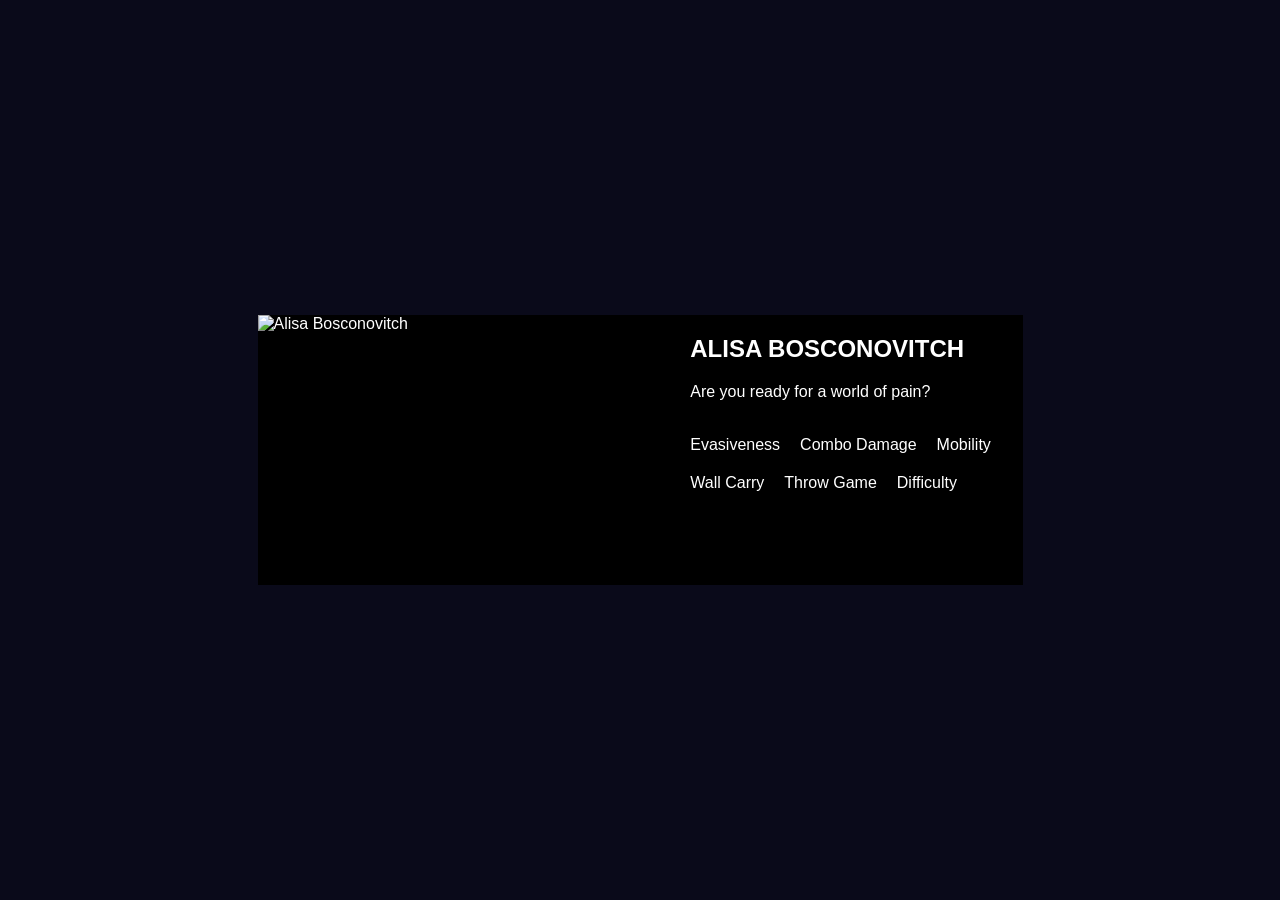
==== tekken-master/index.html @ d833e628 "Commit 2.0 - Mudei tudo e vou comçar do zero em um novo layout, em casa analisar e pensar noque faze" ====
<!DOCTYPE html>
<html lang="pt-BR">

<head>
    <meta charset="UTF-8">
    <meta name="viewport" content="width=device-width, initial-scale=1.0">
    <title>Todos os Personagens de Tekken 6</title>
    <link rel="stylesheet" href="style.css">
</head>

<body>

    <div class="character-card">
        <div class="image-section">
            <img src="https://cdn.dashfight.com/cfff78d032e1eb5520e9a5d6530a7b0649f906f6_480.png"
                alt="Alisa Bosconovitch">
        </div>
        <div class="info-section">
            <h2>ALISA BOSCONOVITCH</h2>
            <p class="subtitle">Are you ready for a world of pain?</p>
            <div class="stats">
                <div class="attribute">
                    <span>Evasiveness</span>
                    <div class="bar" data-value="6"></div>
                </div>

                <div class="attribute">
                    <span>Combo Damage</span>
                    <div class="bar" data-value="7"></div>
                </div>

                <div class="attribute">
                    <span>Mobility</span>
                    <div class="bar" data-value="5"></div>
                </div>

                <div class="attribute">
                    <span>Wall Carry</span>
                    <div class="bar" data-value="7"></div>
                </div>

                <div class="attribute">
                    <span>Throw Game</span>
                    <div class="bar" data-value="2"></div>
                </div>

                <div class="attribute">
                    <span>Difficulty</span>
                    <div class="bar" data-value="5"></div>
                </div>
            </div>
        </div>
    </div>
---- tekken-master/style.css ----
*{
    box-sizing: border-box;

}

body {
  background-color: #0a0a1a;
  font-family: 'Arial', sans-serif;
  color: white;
  margin: 0;
  padding: 40px;
  display: flex;
  justify-content: center;
  align-items: center;
  height: 100vh;
  
}

.character-card {
    display: flex;
    background-color: rgb(0, 0, 0);
    width: 85vh;
    height: 30vh;
}

.stats {
    display: flex;
    flex-wrap: wrap;
    gap: 20px;
    margin-top: 35px;
}

.image-section{
  width: 100%;
  height: 100%;
  object-fit: cover;
}
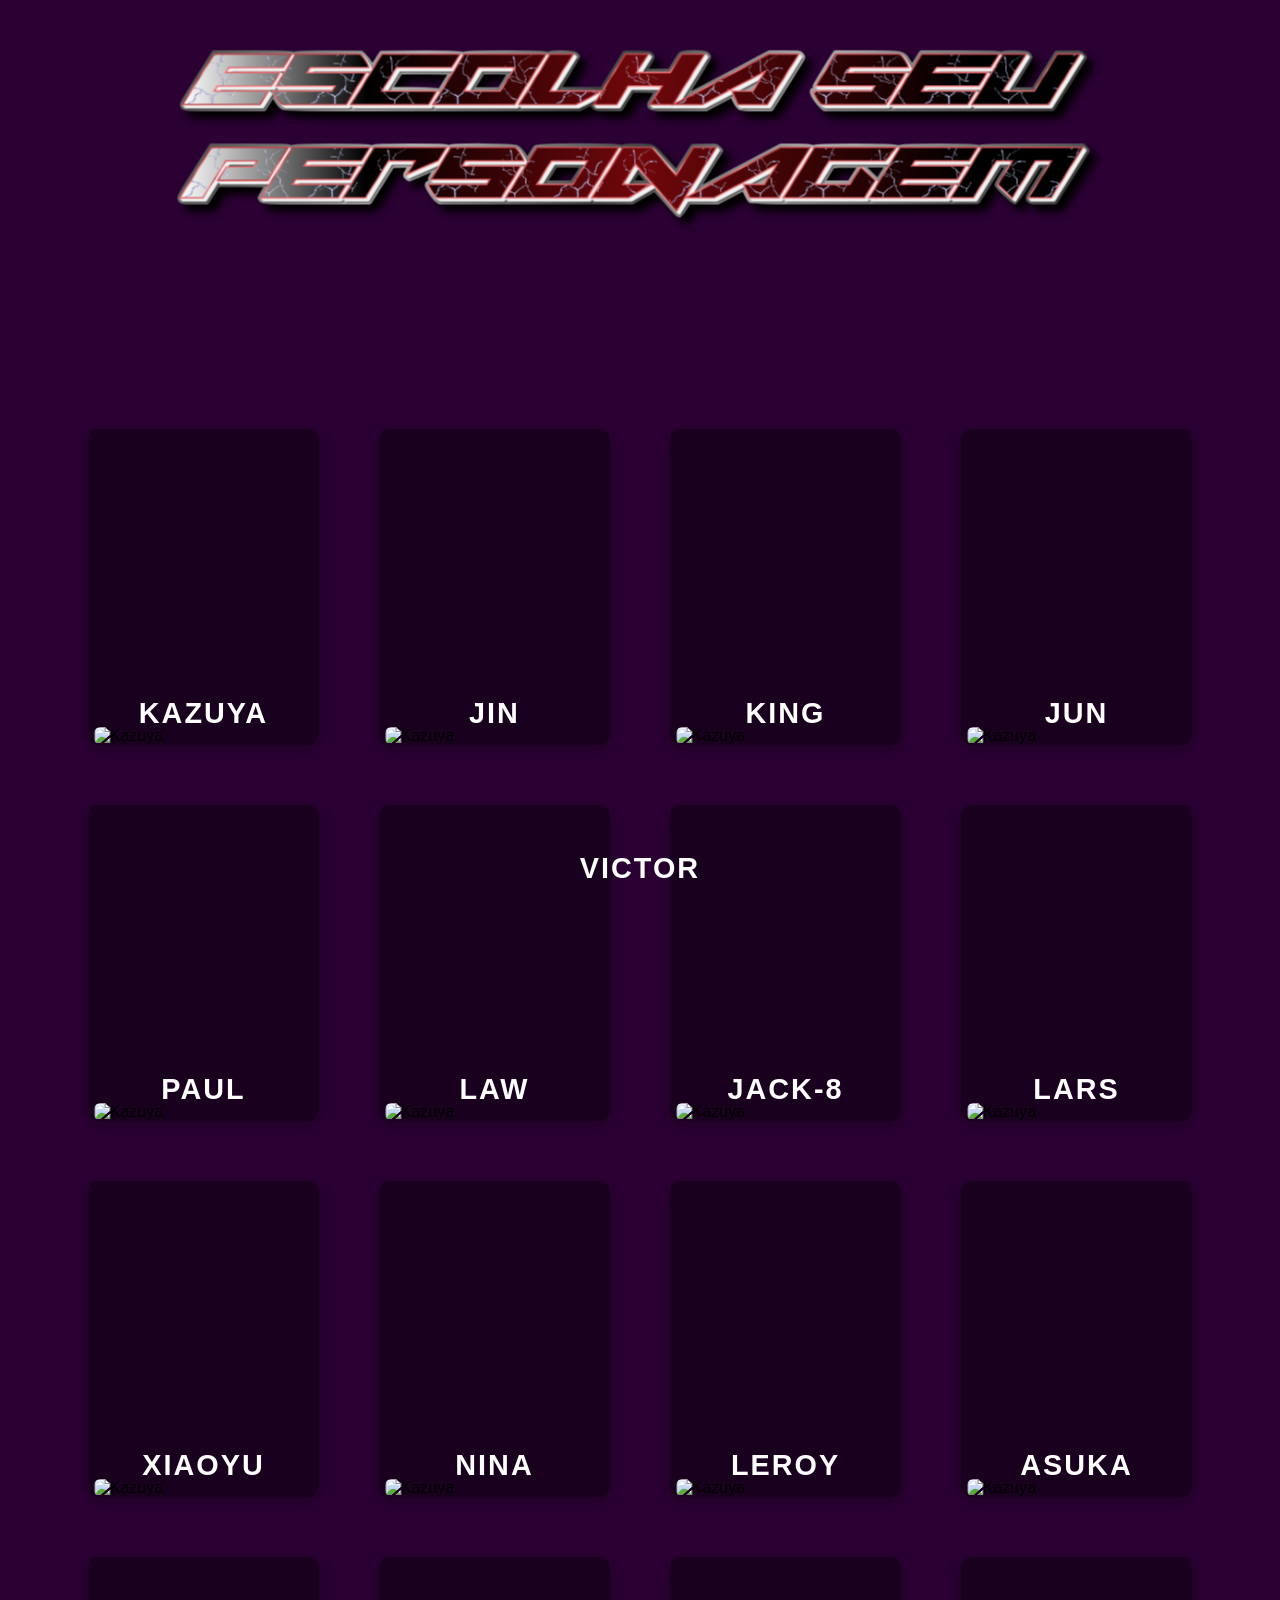
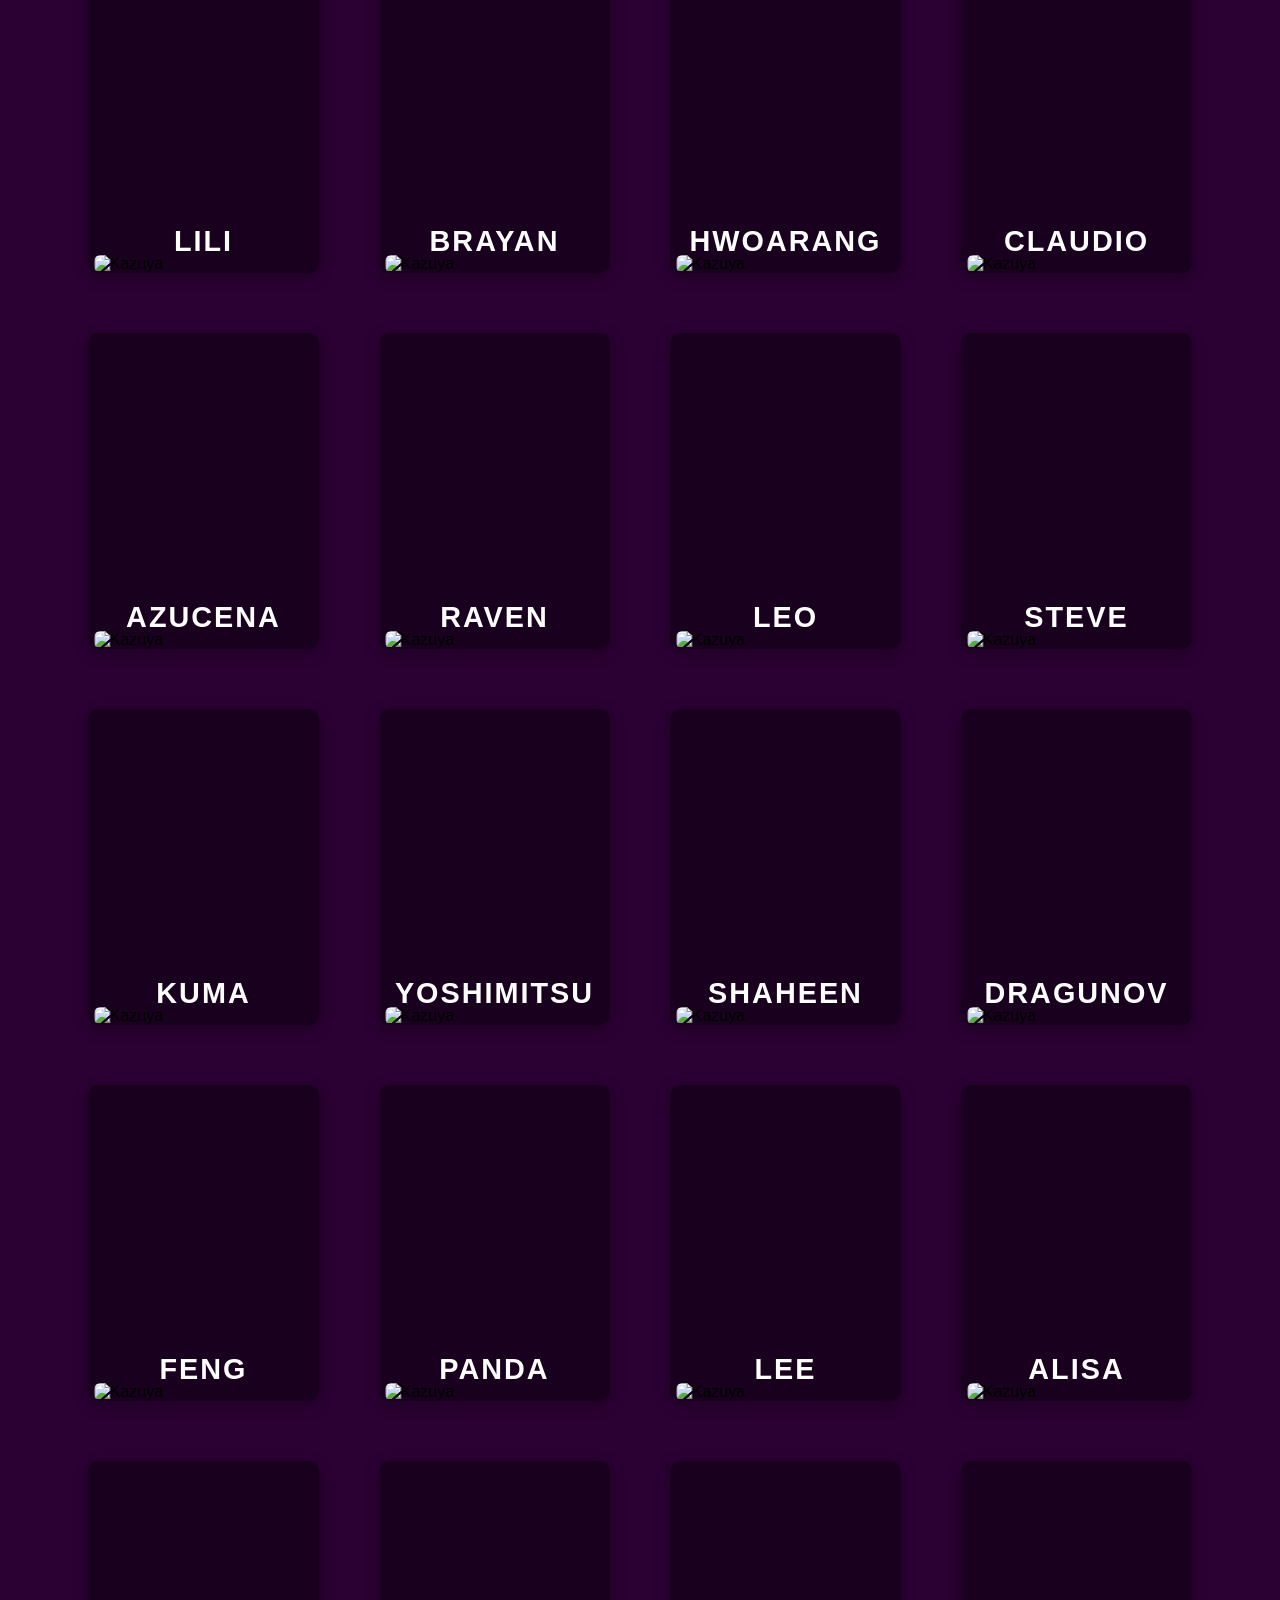
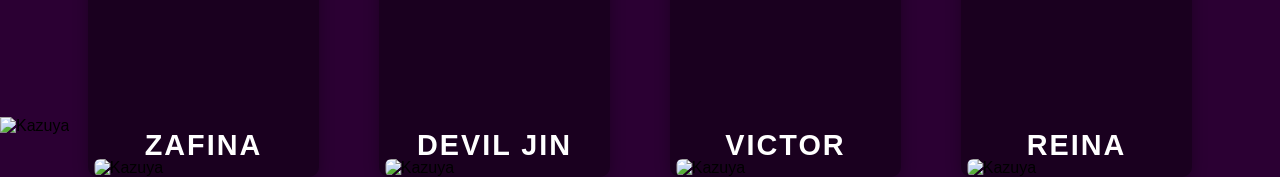
==== commit e007a296: "Commit 3.6 - Adiconar os pernagens de DLC" ====
--- a/tekken-master/index.html
+++ b/tekken-master/index.html
@@ -4,50 +4,288 @@
 <head>
     <meta charset="UTF-8">
     <meta name="viewport" content="width=device-width, initial-scale=1.0">
-    <title>Todos os Personagens de Tekken 6</title>
+    <title>Personagens Tekken 8 </title>
     <link rel="stylesheet" href="style.css">
 </head>
 
 <body>
-
-    <div class="character-card">
-        <div class="image-section">
-            <img src="https://cdn.dashfight.com/cfff78d032e1eb5520e9a5d6530a7b0649f906f6_480.png"
-                alt="Alisa Bosconovitch">
-        </div>
-        <div class="info-section">
-            <h2>ALISA BOSCONOVITCH</h2>
-            <p class="subtitle">Are you ready for a world of pain?</p>
-            <div class="stats">
-                <div class="attribute">
-                    <span>Evasiveness</span>
-                    <div class="bar" data-value="6"></div>
-                </div>
-
-                <div class="attribute">
-                    <span>Combo Damage</span>
-                    <div class="bar" data-value="7"></div>
-                </div>
-
-                <div class="attribute">
-                    <span>Mobility</span>
-                    <div class="bar" data-value="5"></div>
-                </div>
-
-                <div class="attribute">
-                    <span>Wall Carry</span>
-                    <div class="bar" data-value="7"></div>
-                </div>
-
-                <div class="attribute">
-                    <span>Throw Game</span>
-                    <div class="bar" data-value="2"></div>
-                </div>
-
-                <div class="attribute">
-                    <span>Difficulty</span>
-                    <div class="bar" data-value="5"></div>
-                </div>
+    <div class="title">
+        <img src="img/ESCOLHA-SEU-PERSONAGEM-16-10-2025.png" alt="">
+    </div>
+
+    <div class="container">
+
+        <div class="card">
+            <div class="bg"></div>
+            <div class="borda"></div>
+            <img src="https://us-east-1-bandai.graphassets.com/AXzioIclSWilEjFtsMJPwz/pV8nXDdUSoWz68S6bemw" alt="Kazuya"
+                class="char-img">
+            <h2 class="name">KAZUYA</h2>
+        </div>
+
+        <div class="card">
+            <div class="bg"></div>
+            <div class="borda"></div>
+            <img src="https://us-east-1-bandai.graphassets.com/AXzioIclSWilEjFtsMJPwz/kt0c29OnS1iid1N0bisb" alt="Kazuya"
+                class="char-img">
+            <h2 class="name">JIN</h2>
+        </div>
+
+        <div class="card">
+            <div class="bg"></div>
+            <div class="borda"></div>
+            <img src="https://us-east-1-bandai.graphassets.com/AXzioIclSWilEjFtsMJPwz/iVK63XMTjK3K5T3e52lY" alt="Kazuya"
+                class="char-img">
+            <h2 class="name">KING </h2>
+        </div>
+
+
+        <div class="card">
+            <div class="bg"></div>
+            <div class="borda"></div>
+            <img src="https://us-east-1-bandai.graphassets.com/AXzioIclSWilEjFtsMJPwz/XohzPbSkQ4W7dkQzG1wu" alt="Kazuya"
+                class="char-img">
+            <h2 class="name">JUN</h2>
+        </div>
+
+        <div class="card">
+            <div class="bg"></div>
+            <div class="borda"></div>
+            <img src="https://us-east-1-bandai.graphassets.com/AXzioIclSWilEjFtsMJPwz/jFraU196QSKa0Hx15FuQ" alt="Kazuya"
+                class="char-img">
+            <h2 class="name">PAUL</h2>
+        </div>
+
+        <div class="card">
+            <div class="bg"></div>
+            <div class="borda"></div>
+            <img src="https://us-east-1-bandai.graphassets.com/AXzioIclSWilEjFtsMJPwz/Mcg5oL77SCCLR3juLgPi" alt="Kazuya"
+                class="char-img">
+            <h2 class="name">LAW</h2>
+        </div>
+
+        <div class="card">
+            <div class="bg"></div>
+            <div class="borda"></div>
+            <img src="https://us-east-1-bandai.graphassets.com/AXzioIclSWilEjFtsMJPwz/Rodg9YbSlmIO4CP1KeTg" alt="Kazuya"
+                class="char-img">
+            <h2 class="name">JACK-8</h2>
+        </div>
+
+        <div class="card">
+            <div class="bg"></div>
+            <div class="borda"></div>
+            <img src="https://us-east-1-bandai.graphassets.com/AXzioIclSWilEjFtsMJPwz/fTGf8rOTRCO3w8rFWhFV" alt="Kazuya"
+                class="char-img">
+            <h2 class="name">LARS</h2>
+        </div>
+
+        <div class="card">
+            <div class="bg"></div>
+            <div class="borda"></div>
+            <img src="https://us-east-1-bandai.graphassets.com/AXzioIclSWilEjFtsMJPwz/WxAijbDQ7KVDxNDBZpwL" alt="Kazuya"
+                class="char-img">
+            <h2 class="name">XIAOYU</h2>
+        </div>
+
+        <div class="card">
+            <div class="bg"></div>
+            <div class="borda"></div>
+            <img src="https://us-east-1-bandai.graphassets.com/AXzioIclSWilEjFtsMJPwz/RUPIEe6S62DOZhL0HtZR" alt="Kazuya"
+                class="char-img">
+            <h2 class="name">NINA</h2>
+        </div>
+
+        <div class="card">
+            <div class="bg"></div>
+            <div class="borda"></div>
+            <img src="https://us-east-1-bandai.graphassets.com/AXzioIclSWilEjFtsMJPwz/bsJ99GF3SrKjxgJbuOZZ" alt="Kazuya"
+                class="char-img">
+            <h2 class="name">LEROY</h2>
+        </div>
+
+        <div class="card">
+            <div class="bg"></div>
+            <div class="borda"></div>
+            <img src="https://us-east-1-bandai.graphassets.com/AXzioIclSWilEjFtsMJPwz/XyRGVvTQ9ukJ5Y95xqbO" alt="Kazuya"
+                class="char-img">
+            <h2 class="name">ASUKA</h2>
+        </div>
+
+        <div class="card">
+            <div class="bg"></div>
+            <div class="borda"></div>
+            <img src="https://us-east-1-bandai.graphassets.com/AXzioIclSWilEjFtsMJPwz/jN9FfeNtTImrl6KCKVFP" alt="Kazuya"
+                class="char-img">
+            <h2 class="name">LILI</h2>
+        </div>
+
+        <div class="card">
+            <div class="bg"></div>
+            <div class="borda"></div>
+            <img src="https://us-east-1-bandai.graphassets.com/AXzioIclSWilEjFtsMJPwz/myEvBeMPQj6Tjz6jfJyK" alt="Kazuya"
+                class="char-img">
+            <h2 class="name">BRAYAN</h2>
+        </div>
+
+        <div class="card">
+            <div class="bg"></div>
+            <div class="borda"></div>
+            <img src="https://us-east-1-bandai.graphassets.com/AXzioIclSWilEjFtsMJPwz/nzpfPA1RvyEccxtIKpPa" alt="Kazuya"
+                class="char-img">
+            <h2 class="name">HWOARANG</h2>
+        </div>
+
+        <div class="card">
+            <div class="bg"></div>
+            <div class="borda"></div>
+            <img src="https://us-east-1-bandai.graphassets.com/AXzioIclSWilEjFtsMJPwz/RoIFxOavSXCvSS4Di9dP" alt="Kazuya"
+                class="char-img">
+            <h2 class="name">CLAUDIO</h2>
+        </div>
+
+        <div class="card">
+            <div class="bg"></div>
+            <div class="borda"></div>
+            <img src="https://us-east-1-bandai.graphassets.com/AXzioIclSWilEjFtsMJPwz/mBJkCIG0RVOxL8lmv3Mi" alt="Kazuya"
+                class="char-img">
+            <h2 class="name">AZUCENA </h2>
+        </div>
+
+        <div class="card">
+            <div class="bg"></div>
+            <div class="borda"></div>
+            <img src="https://us-east-1-bandai.graphassets.com/AXzioIclSWilEjFtsMJPwz/mIWLNmS3Q2miKhM7PtFi" alt="Kazuya"
+                class="char-img">
+            <h2 class="name">RAVEN </h2>
+        </div>
+
+        <div class="card">
+            <div class="bg"></div>
+            <div class="borda"></div>
+            <img src="https://us-east-1-bandai.graphassets.com/AXzioIclSWilEjFtsMJPwz/2BaYR8uCQvSithxYF5P0" alt="Kazuya"
+                class="char-img">
+            <h2 class="name">LEO</h2>
+        </div>
+
+        <div class="card">
+            <div class="bg"></div>
+            <div class="borda"></div>
+            <img src="https://us-east-1-bandai.graphassets.com/AXzioIclSWilEjFtsMJPwz/QjPRi5AqScqdTtgiRir1" alt="Kazuya"
+                class="char-img">
+            <h2 class="name">STEVE</h2>
+        </div>
+
+        <div class="card">
+            <div class="bg"></div>
+            <div class="borda"></div>
+            <img src="https://us-east-1-bandai.graphassets.com/AXzioIclSWilEjFtsMJPwz/DQZlHtATzmHkdvFH1kQT" alt="Kazuya"
+                class="char-img">
+            <h2 class="name">KUMA</h2>
+        </div>
+
+        <div class="card">
+            <div class="bg"></div>
+            <div class="borda"></div>
+            <img src="https://us-east-1-bandai.graphassets.com/AXzioIclSWilEjFtsMJPwz/5BbhMGqJTpWd9X0iWlRM" alt="Kazuya"
+                class="char-img">
+            <h2 class="name">YOSHIMITSU</h2>
+        </div>
+
+
+
+        <div class="card">
+            <div class="bg"></div>
+            <div class="borda"></div>
+            <img src="https://us-east-1-bandai.graphassets.com/AXzioIclSWilEjFtsMJPwz/hZD62RjSG2QuRblpVv2U" alt="Kazuya"
+                class="char-img">
+            <h2 class="name">SHAHEEN</h2>
+        </div>
+
+        <div class="card">
+            <div class="bg"></div>
+            <div class="borda"></div>
+            <img src="https://us-east-1-bandai.graphassets.com/AXzioIclSWilEjFtsMJPwz/uhCgU9xASsGXdIa4Fs5v" alt="Kazuya"
+                class="char-img">
+            <h2 class="name">DRAGUNOV</h2>
+        </div>
+
+        <div class="card">
+            <div class="bg"></div>
+            <div class="borda"></div>
+            <img src="https://us-east-1-bandai.graphassets.com/AXzioIclSWilEjFtsMJPwz/dY0iy6kERPOAFTHDq86l" alt="Kazuya"
+                class="char-img">
+            <h2 class="name">FENG</h2>
+        </div>
+
+        <div class="card">
+            <div class="bg"></div>
+            <div class="borda"></div>
+            <img src="https://us-east-1-bandai.graphassets.com/AXzioIclSWilEjFtsMJPwz/aAQZEaSWRSOkiWYOjkuu" alt="Kazuya"
+                class="char-img">
+            <h2 class="name">PANDA</h2>
+        </div>
+
+        <div class="card">
+            <div class="bg"></div>
+            <div class="borda"></div>
+            <img src="https://us-east-1-bandai.graphassets.com/AXzioIclSWilEjFtsMJPwz/pjxhYoUYTeuY3HsNeKUv" alt="Kazuya"
+                class="char-img">
+            <h2 class="name">LEE</h2>
+        </div>
+
+        <div class="card">
+            <div class="bg"></div>
+            <div class="borda"></div>
+            <img src="https://us-east-1-bandai.graphassets.com/AXzioIclSWilEjFtsMJPwz/n1vLUNXRtGCcmIEOwRaj" alt="Kazuya"
+                class="char-img">
+            <h2 class="name">ALISA</h2>
+        </div>
+
+        <div class="card">
+            <div class="bg"></div>
+            <div class="borda"></div>
+            <img src="https://us-east-1-bandai.graphassets.com/AXzioIclSWilEjFtsMJPwz/OYb6gBOIQS1Siq7S3EXg" alt="Kazuya"
+                class="char-img">
+            <h2 class="name">ZAFINA</h2>
+        </div>
+
+        <div class="card">
+            <div class="bg"></div>
+            <div class="borda"></div>
+            <img src="https://us-east-1-bandai.graphassets.com/AXzioIclSWilEjFtsMJPwz/GZjABzq6RtqGnDKJWArQ" alt="Kazuya"
+                class="char-img">
+            <h2 class="name">DEVIL JIN</h2>
+        </div>
+
+        <div class="card">
+            <div class="bg"></div>
+            <div class="borda"></div>
+            <img src="https://us-east-1-bandai.graphassets.com/AXzioIclSWilEjFtsMJPwz/7Gqj11TDRfifrtFKiQiw" alt="Kazuya"
+                class="char-img">
+            <h2 class="name">VICTOR</h2>
+        </div>
+
+
+
+            <div class="card">
+                <div class="bg"></div>
+                <div class="borda"></div>
+                <img src="https://us-east-1-bandai.graphassets.com/AXzioIclSWilEjFtsMJPwz/VkSV6lkgSqeDOm5L0msl"
+                    alt="Kazuya" class="char-img">
+                <h2 class="name">REINA</h2>
             </div>
-        </div>
-    </div>+
+
+
+    </div>
+
+    <div class="conainer-dlc">
+        <div class="dlc">
+            <div class="gb"></div>
+            <img src="https://us-east-1-bandai.graphassets.com/AXzioIclSWilEjFtsMJPwz/7Gqj11TDRfifrtFKiQiw" alt="Kazuya"
+                class="char-dlc">
+            <h2 class="name">VICTOR</h2>
+        </div>
+    </div>
+</body>
--- a/tekken-master/style.css
+++ b/tekken-master/style.css
@@ -1,37 +1,95 @@
-*{
-    box-sizing: border-box;
+* {
+  margin: 0;
+  padding: 0;
+  box-sizing: border-box;
+}
+
+body {
+  background-color: #2b0033;
+  height: 100vh;
+  font-family: 'Poppins', sans-serif;
+}
+
+
+.card {
+  position: relative;
+  width: 231px;
+  height: 316px;
+  border-radius: 6px;
+  background-color: #1a001f;
+  overflow: visible; 
+  transition: transform 0.3s ease;
+  box-shadow: 0 4px 15px rgba(0, 0, 0, 0.3);
+  cursor: pointer;
+  border-radius: 10px;
+  top: 80px;
+  margin: 20px;
+}
+
+.card:hover {
+  transform: translateY(-5px) scale(1.02);
+}
+
+
+.card .bg {
+  position: absolute;
+  inset: 0;
+  opacity: 0.7;
+  z-index: 1;
 
 }
 
-body {
-  background-color: #0a0a1a;
-  font-family: 'Arial', sans-serif;
+
+.card .char-img {
+  position: absolute;
+  bottom: 0;
+  left: 50%;
+  transform: translateX(-50%);
+  width: 95%;
+  z-index: 2;
+  transition: transform 0.3s ease;
+  pointer-events: none;
+  border-radius: 6px;
+}
+
+.name {
+  position: absolute;
+  bottom: 15px;
+  width: 100%;
+  text-align: center;
+  font-size: 1.8rem;
+  font-weight: bold;
   color: white;
-  margin: 0;
-  padding: 40px;
+  letter-spacing: 2px;
+  z-index: 3;
+  transition: color 0.4s ease;
+}
+
+
+.card:hover .name {
+  color: #ff004c;
+}
+
+.card:hover .char-img {
+  transform: translateX(-50%) scale(1.02);
+}
+
+.title{
   display: flex;
   justify-content: center;
-  align-items: center;
-  height: 100vh;
-  
+  color: white;
+} 
+
+.container{
+  display: flex;
+  justify-content: center;
+  flex-wrap: wrap;
+  gap: 20px;
+  margin-top: 50px;
 }
 
-.character-card {
-    display: flex;
-    background-color: rgb(0, 0, 0);
-    width: 85vh;
-    height: 30vh;
-}
 
-.stats {
-    display: flex;
-    flex-wrap: wrap;
-    gap: 20px;
-    margin-top: 35px;
-}
 
-.image-section{
-  width: 100%;
-  height: 100%;
-  object-fit: cover;
-}
+
+
+
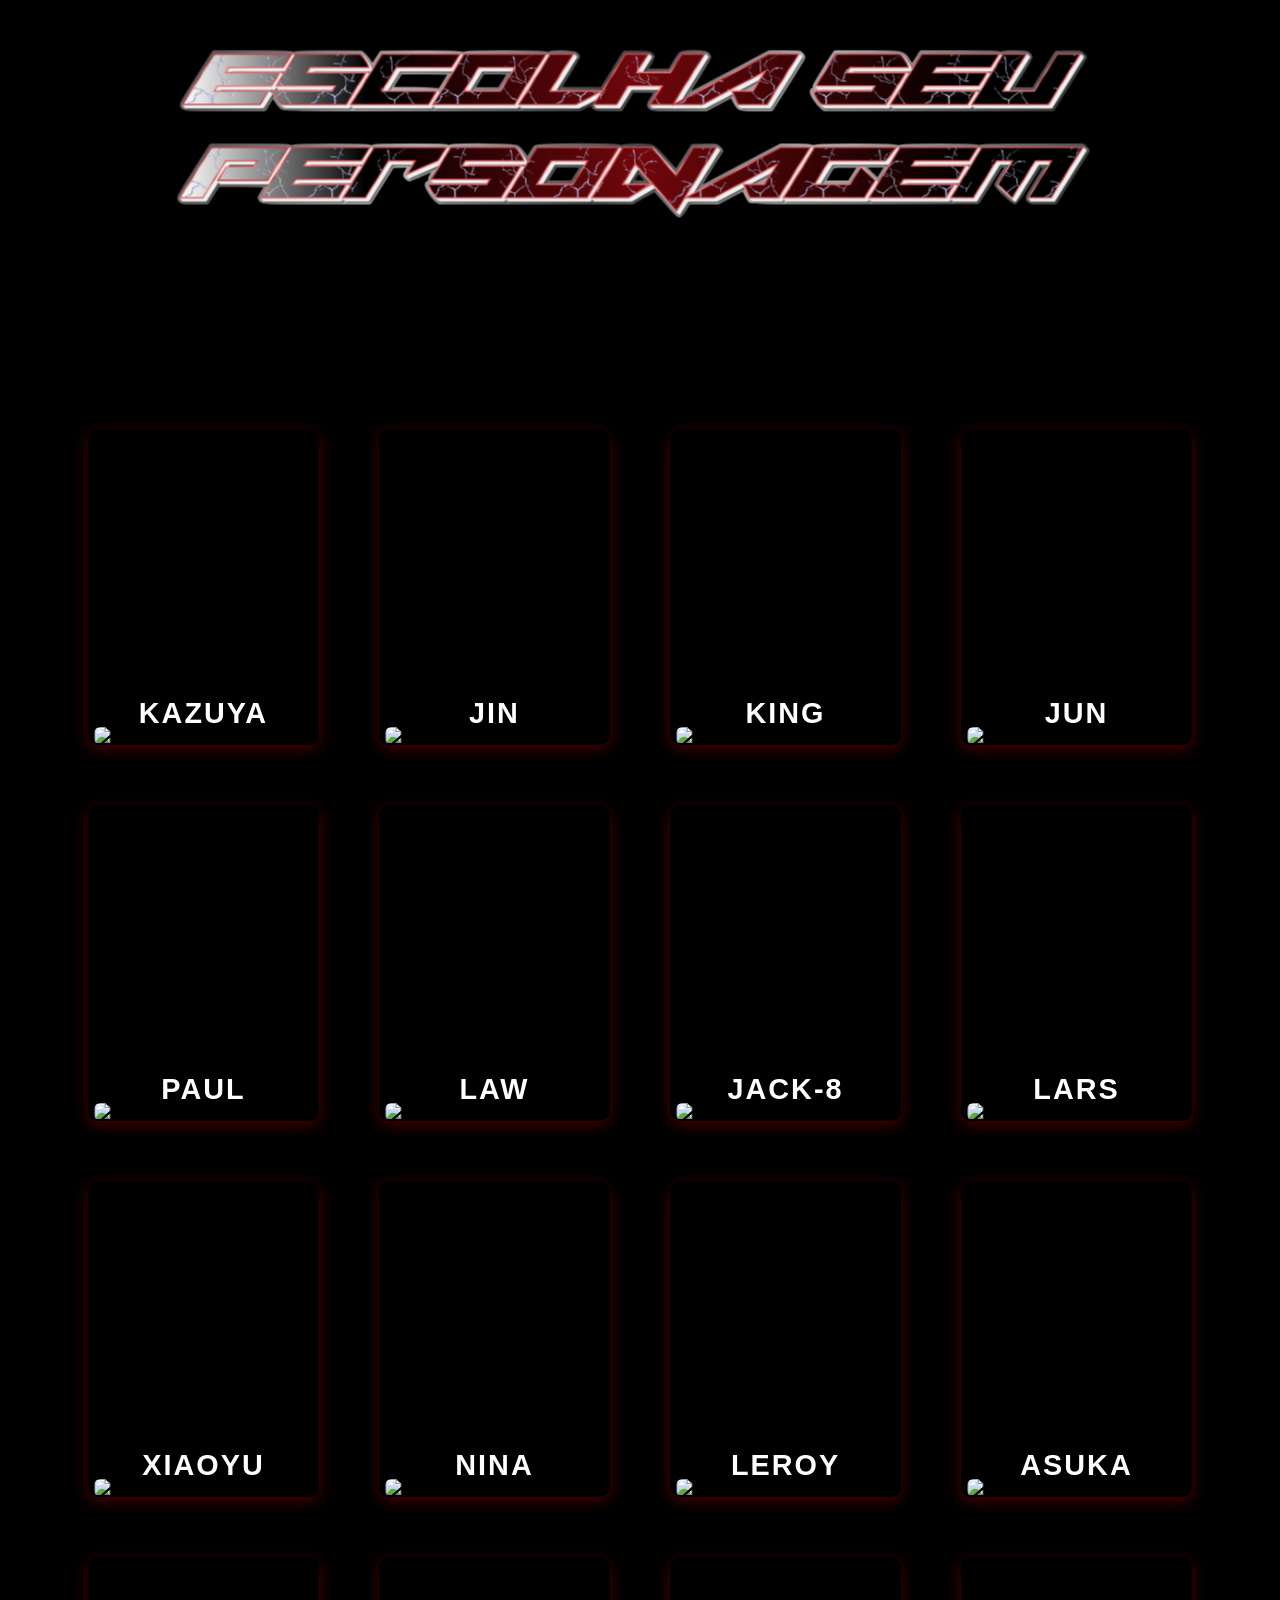
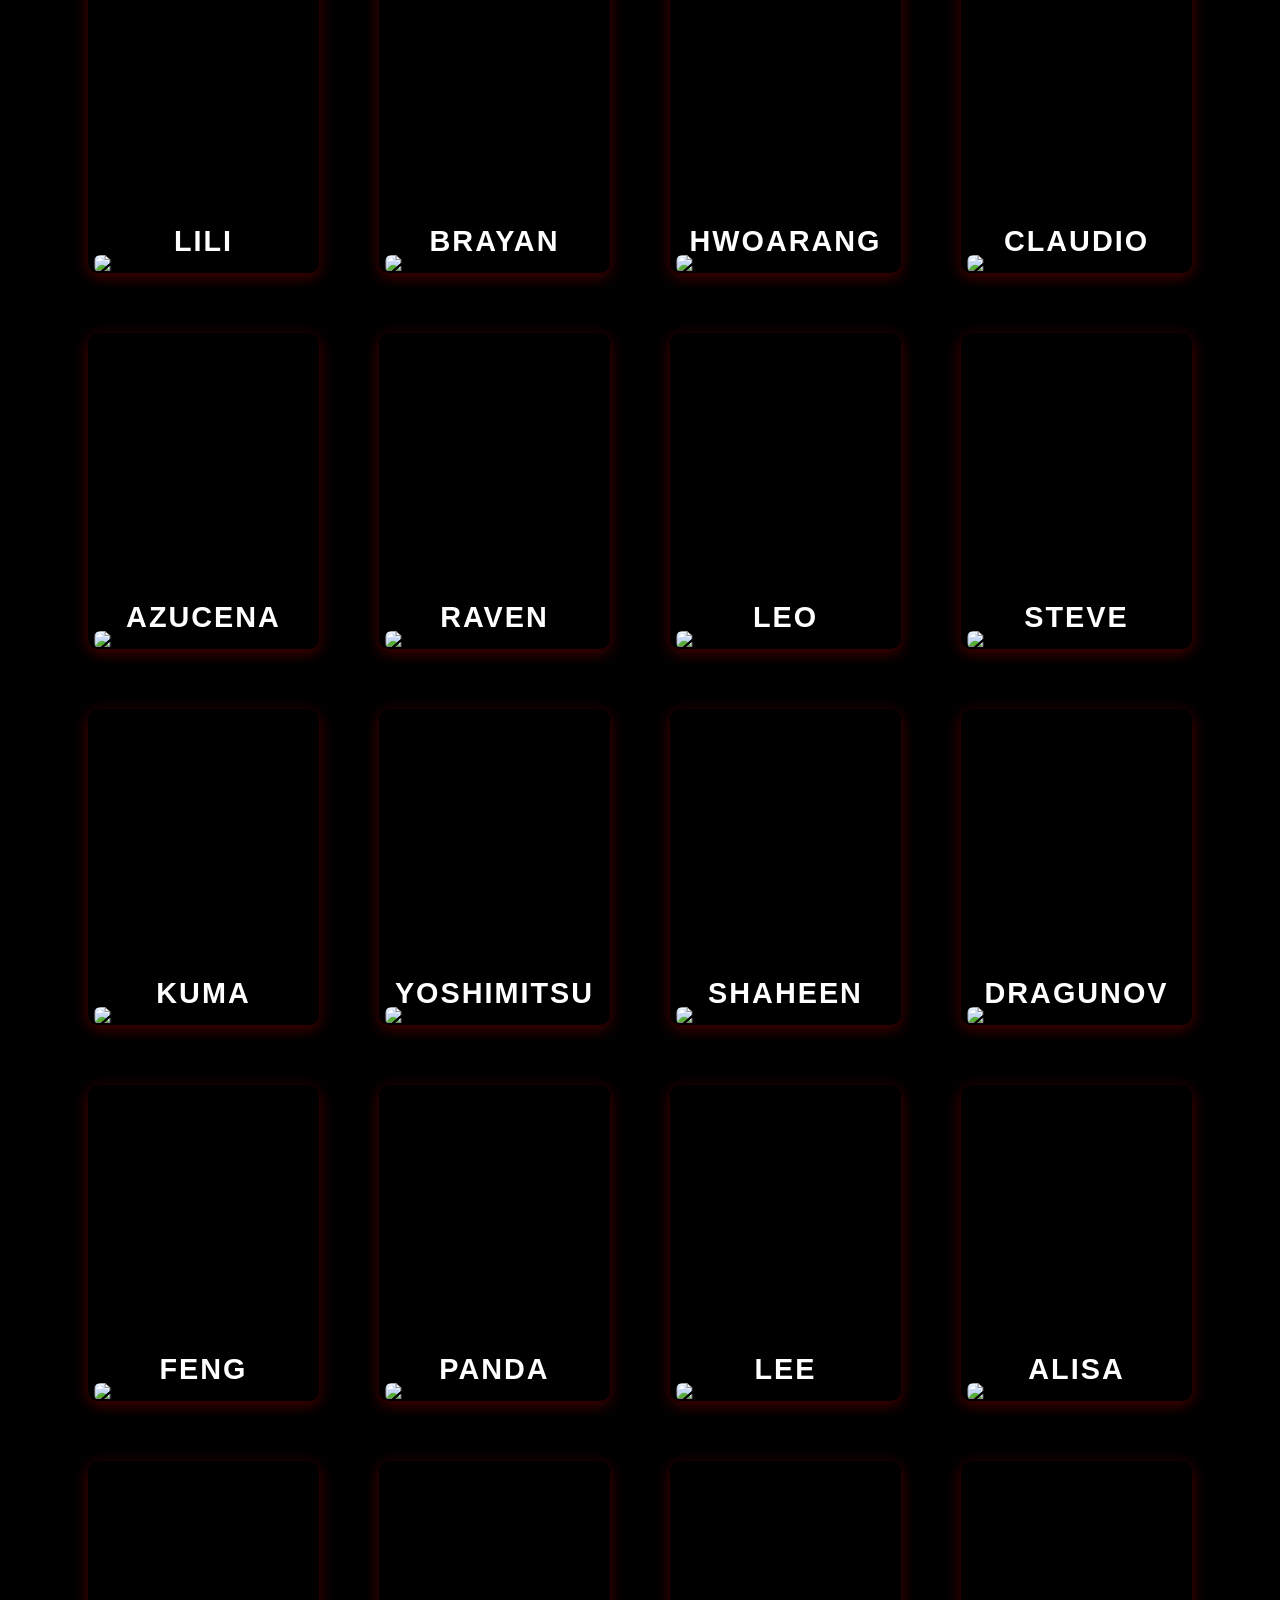
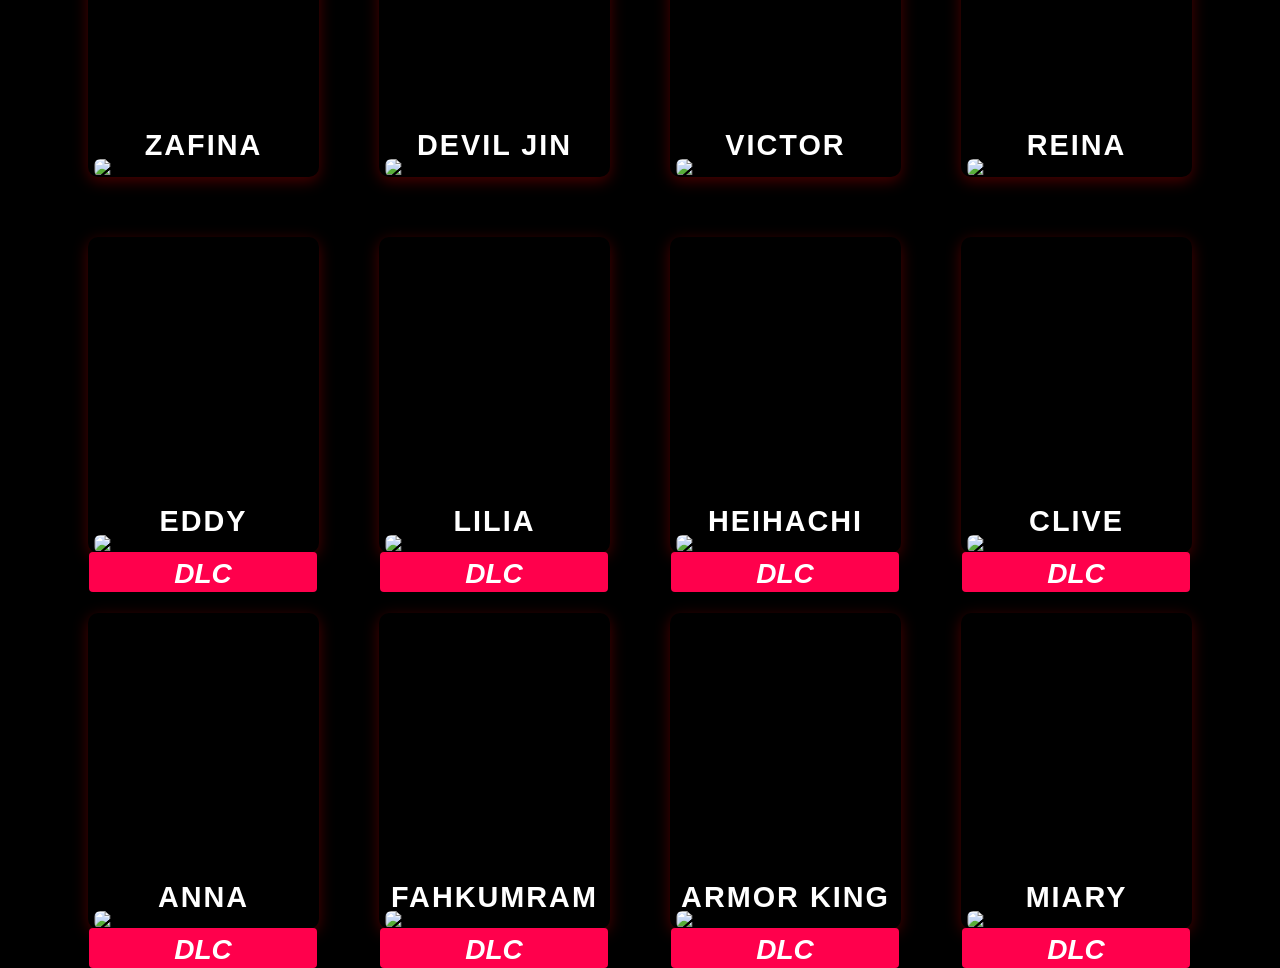
==== commit 26b92db5: "Commit 3.7 - terminar a o modal de todo mundo." ====
--- a/tekken-master/index.html
+++ b/tekken-master/index.html
@@ -6,6 +6,7 @@
     <meta name="viewport" content="width=device-width, initial-scale=1.0">
     <title>Personagens Tekken 8 </title>
     <link rel="stylesheet" href="style.css">
+    <script src="main.js" defer></script>
 </head>
 
 <body>
@@ -276,16 +277,94 @@
                 <h2 class="name">REINA</h2>
             </div>
 
-
-
+            <div class="card">
+                <div class="bg"></div>
+                <div class="borda"></div>
+                <img src="https://us-east-1-bandai.graphassets.com/AXzioIclSWilEjFtsMJPwz/z01aoZ7RACKF80qOIDAw"
+                    alt="Kazuya" class="char-img">
+                <h2 class="name">EDDY</h2>
+                <h3 class="DLC">DLC</h3>
+            </div>
+
+
+            <div class="card">
+                <div class="bg"></div>
+                <div class="borda"></div>
+                <img src="https://us-east-1-bandai.graphassets.com/AXzioIclSWilEjFtsMJPwz/3vEPjsH3R4u3DI4s20tA"
+                    alt="Kazuya" class="char-img">
+                <h2 class="name">LILIA</h2>
+                <h3 class="DLC">DLC</h3>
+            </div>
+
+            <div class="card">
+                <div class="bg"></div>
+                <div class="borda"></div>
+                <img src="https://us-east-1-bandai.graphassets.com/AXzioIclSWilEjFtsMJPwz/TCnrzEgiRJOjEzaLFE2y"
+                    alt="Kazuya" class="char-img">
+                <h2 class="name">HEIHACHI</h2>
+                <h3 class="DLC">DLC</h3>
+            </div>
+
+            <div class="card">
+                <div class="bg"></div>
+                <div class="borda"></div>
+                <img src="https://us-east-1-bandai.graphassets.com/AXzioIclSWilEjFtsMJPwz/FEZn49VIT2G81BVoUjhh"
+                    alt="Kazuya" class="char-img">
+                <h2 class="name">CLIVE</h2>
+                <h3 class="DLC">DLC</h3>
+            </div>
+
+
+            <div class="card">
+                <div class="bg"></div>
+                <div class="borda"></div>
+                <img src="https://us-east-1-bandai.graphassets.com/AXzioIclSWilEjFtsMJPwz/REbCLK9bRVSbSPcDyoDK"
+                    alt="Kazuya" class="char-img">
+                <h2 class="name">ANNA</h2>
+                <h3 class="DLC">DLC</h3>
+            </div>
+
+            <div class="card">
+                <div class="bg"></div>
+                <div class="borda"></div>
+                <img src="https://us-east-1-bandai.graphassets.com/AXzioIclSWilEjFtsMJPwz/cmawx5yzfc8nd07lj92m0gcti"
+                    alt="Kazuya" class="char-img">
+                <h2 class="name">FAHKUMRAM</h2>
+                <h3 class="DLC">DLC</h3>
+            </div>
+
+            <div class="card">
+                <div class="bg"></div>
+                <div class="borda"></div>
+                <img src="https://us-east-1-bandai.graphassets.com/AXzioIclSWilEjFtsMJPwz/cmd3mugtjcaqi07lg7y8gh9fl"
+                    alt="Kazuya" class="char-img">
+                <h2 class="name">ARMOR KING</h2>
+                <h3 class="DLC">DLC</h3>
+            </div>
+
+            <div class="card">
+                <div class="bg"></div>
+                <div class="borda"></div>
+                <img src="https://us-east-1-bandai.graphassets.com/AXzioIclSWilEjFtsMJPwz/cmg9xoson37gn07ljubup6hwa"
+                    alt="Kazuya" class="char-img">
+                <h2 class="name">MIARY</h2>
+                <h3 class="DLC">DLC</h3>
+
+              
+            </div>
+
+    <div class="modal" id="myModal">
+        <span class="close">&times;</span>
+        <div id="caption"></div>
+        <img src="https://us-east-1-bandai.graphassets.com/AXzioIclSWilEjFtsMJPwz/XeLA1vLjRWyGGsIGBVcG" alt="" class="kazuya">
+        <img src="img/Captura_de_tela_2025-10-17_203258-removebg-preview.png" alt="" class="seta-um">
+        <img src="img/Captura_de_tela_2025-10-17_203305-removebg-preview.png" alt="" class="seta-dois">
+        <h2>KAZUYA MISHIMA</h2>
+        <h3>COLD-BLOODED OPRESSOR</h3>   
     </div>
 
-    <div class="conainer-dlc">
-        <div class="dlc">
-            <div class="gb"></div>
-            <img src="https://us-east-1-bandai.graphassets.com/AXzioIclSWilEjFtsMJPwz/7Gqj11TDRfifrtFKiQiw" alt="Kazuya"
-                class="char-dlc">
-            <h2 class="name">VICTOR</h2>
-        </div>
-    </div>
+
+    
+
+
 </body>
--- a/tekken-master/style.css
+++ b/tekken-master/style.css
@@ -1,3 +1,12 @@
+@font-face {
+  font-family: 'Tekken';
+  src: url(font/quero.ttf);
+}
+@font-face {
+  font-family: "Titulo";
+  src: url(font/Hermona.otf);
+}
+
 * {
   margin: 0;
   padding: 0;
@@ -5,7 +14,7 @@
 }
 
 body {
-  background-color: #2b0033;
+  background-color: #000000;
   height: 100vh;
   font-family: 'Poppins', sans-serif;
 }
@@ -16,10 +25,10 @@
   width: 231px;
   height: 316px;
   border-radius: 6px;
-  background-color: #1a001f;
+  background-color: #000000;
   overflow: visible; 
   transition: transform 0.3s ease;
-  box-shadow: 0 4px 15px rgba(0, 0, 0, 0.3);
+  box-shadow: 0 4px 15px rgba(245, 0, 0, 0.3);
   cursor: pointer;
   border-radius: 10px;
   top: 80px;
@@ -88,8 +97,108 @@
   margin-top: 50px;
 }
 
-
-
-
-
-
+.DLC {
+background-color: #ff004c;
+ content: "DLC";
+ font-size: 28px;
+ line-height: 0px;
+ font-style: italic;
+ text-align: center;
+ color: #fff;
+  border-radius: 4px;
+  width: 228px;
+  height: 40px;
+ padding: 22px 0 14px;
+ position: absolute;
+  top: 315px;
+ left: 1px;
+  z-index: 4;
+
+}
+
+.modal {
+  display: none;
+  position: fixed;
+  z-index: 100;
+  left: 0;
+  top: 0;
+  width: 100%;
+  height: 100%;
+  overflow: auto;
+  background-color: rgba(0, 0, 0, 0.9);
+  padding-top: 60px;
+}
+.modal-content {
+  display: block;
+  margin: auto;
+  max-width: 80%;
+  max-height: 80%;
+  border-radius: 10px;
+}
+
+#caption {
+ text-align: center;
+ color: rgb(0, 0, 0);
+ font-size: 24px;
+ margin-top: 15px;
+}
+.close {
+  position: absolute;
+  top: 20px;
+  right: 35px;
+  color: rgb(255, 255, 255);
+  font-size: 40px;
+  font-weight: bold;
+  cursor: pointer;
+}
+
+.card:hover {
+cursor: pointer;
+}
+
+.kazuya{
+ width: 40%;
+ vertical-align: middle;
+ margin: 140px;
+}
+
+.modal h2 {
+  text-align: center;
+  color: white;
+  margin-top: -1050px;
+  margin-left: 490px;
+  font-style: italic;
+  font-size: 70px;
+  font-family: 'Tekken';
+
+}
+
+.modal h3 {
+  text-align: center;
+  color: white;
+  margin-top: 39px;
+  margin-left: 273px;
+  font-style: italic;
+  font-size: 30px;
+  font-family: "Titulo";
+}
+
+.seta-um {
+  width: 4%;
+  position: absolute;
+  top: 246px;
+  right: 469px;
+}
+
+.seta-dois{
+  width: 6%;
+  position: absolute;
+  top: 160px;
+  left: 940px;
+
+}
+
+
+
+
+
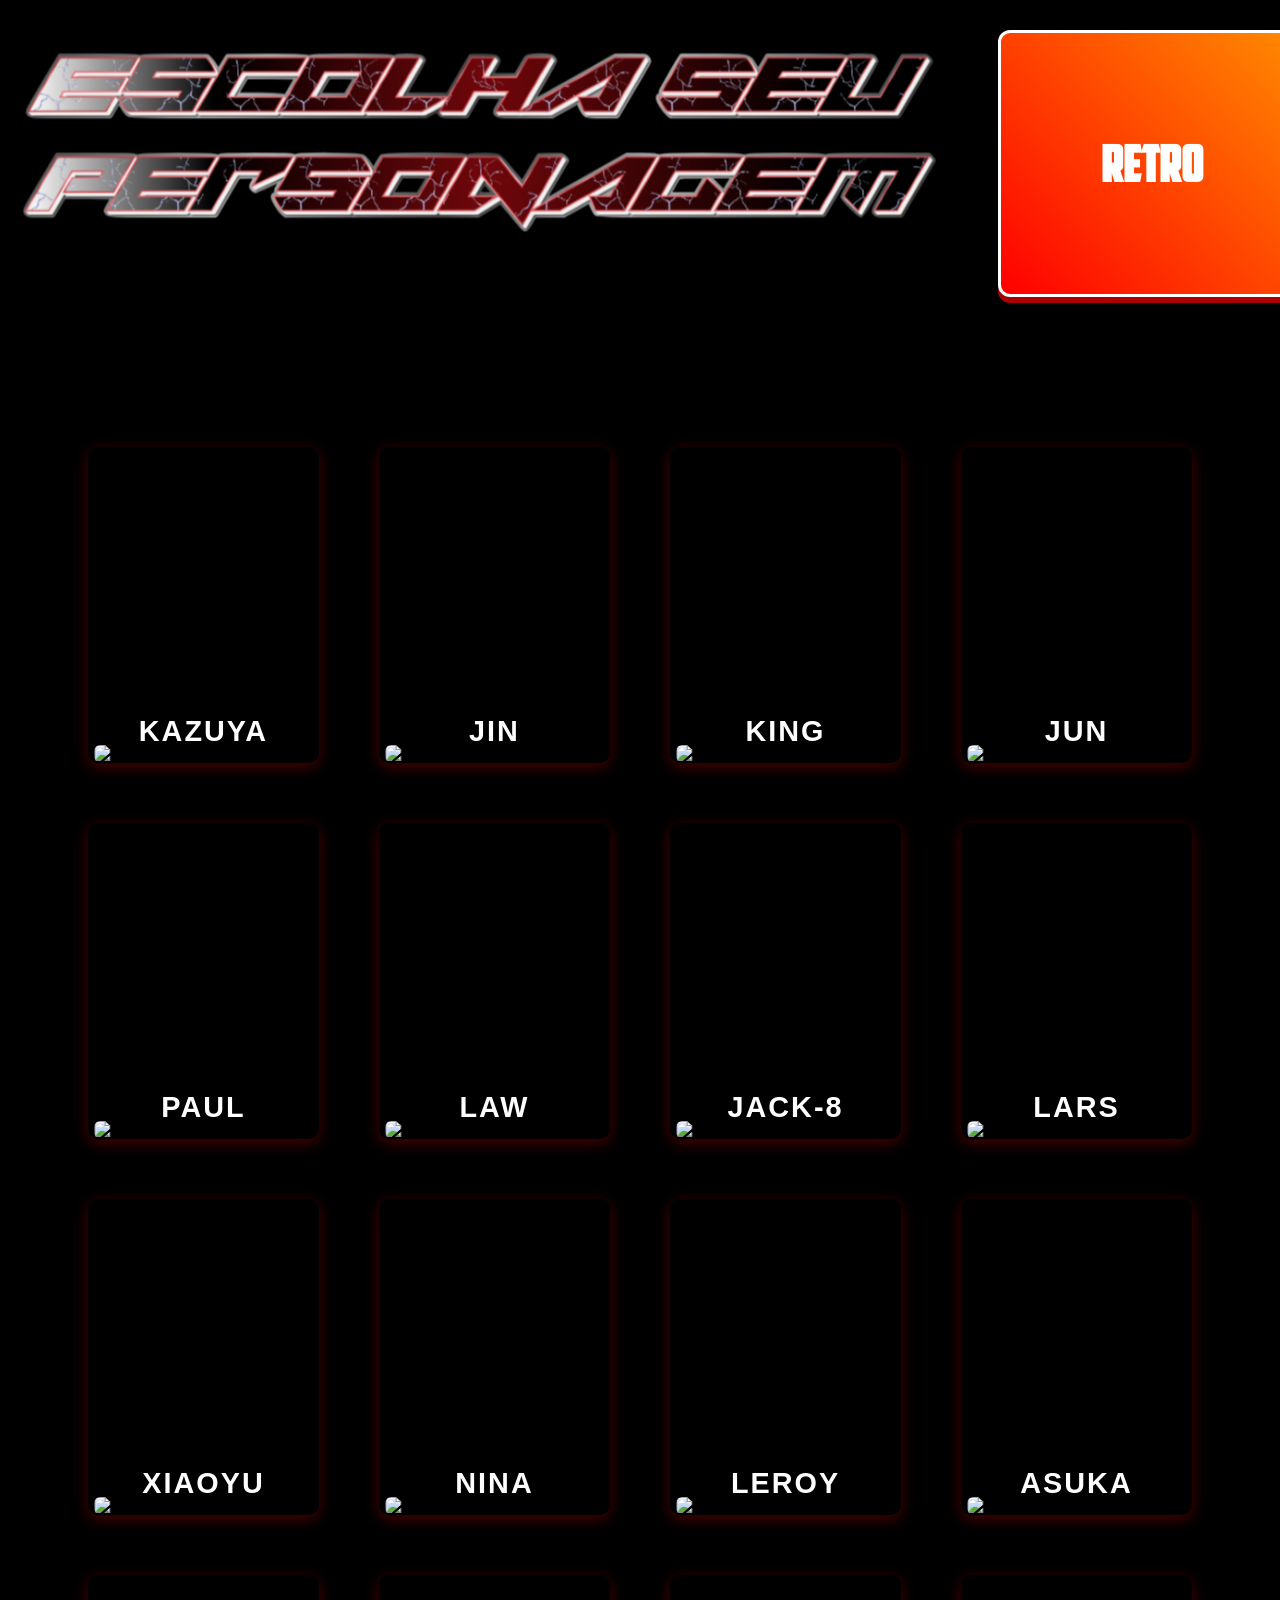
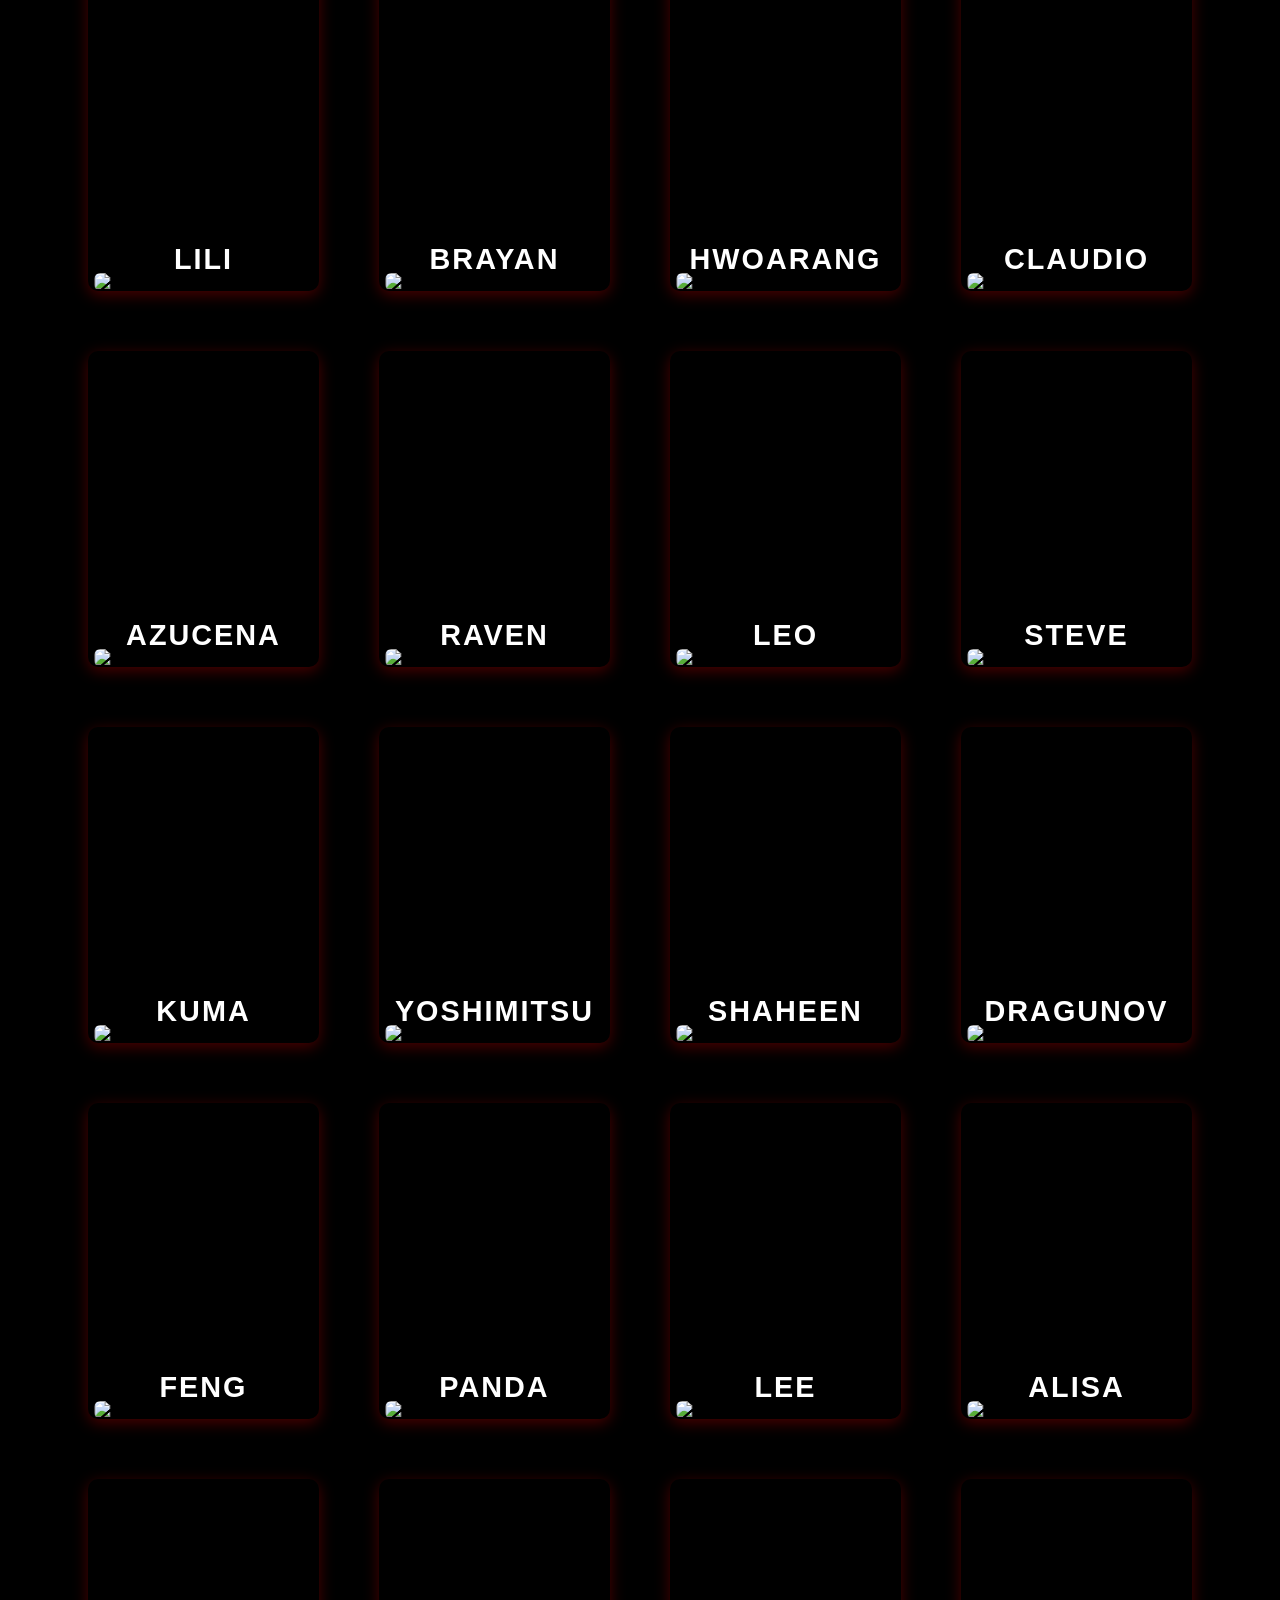
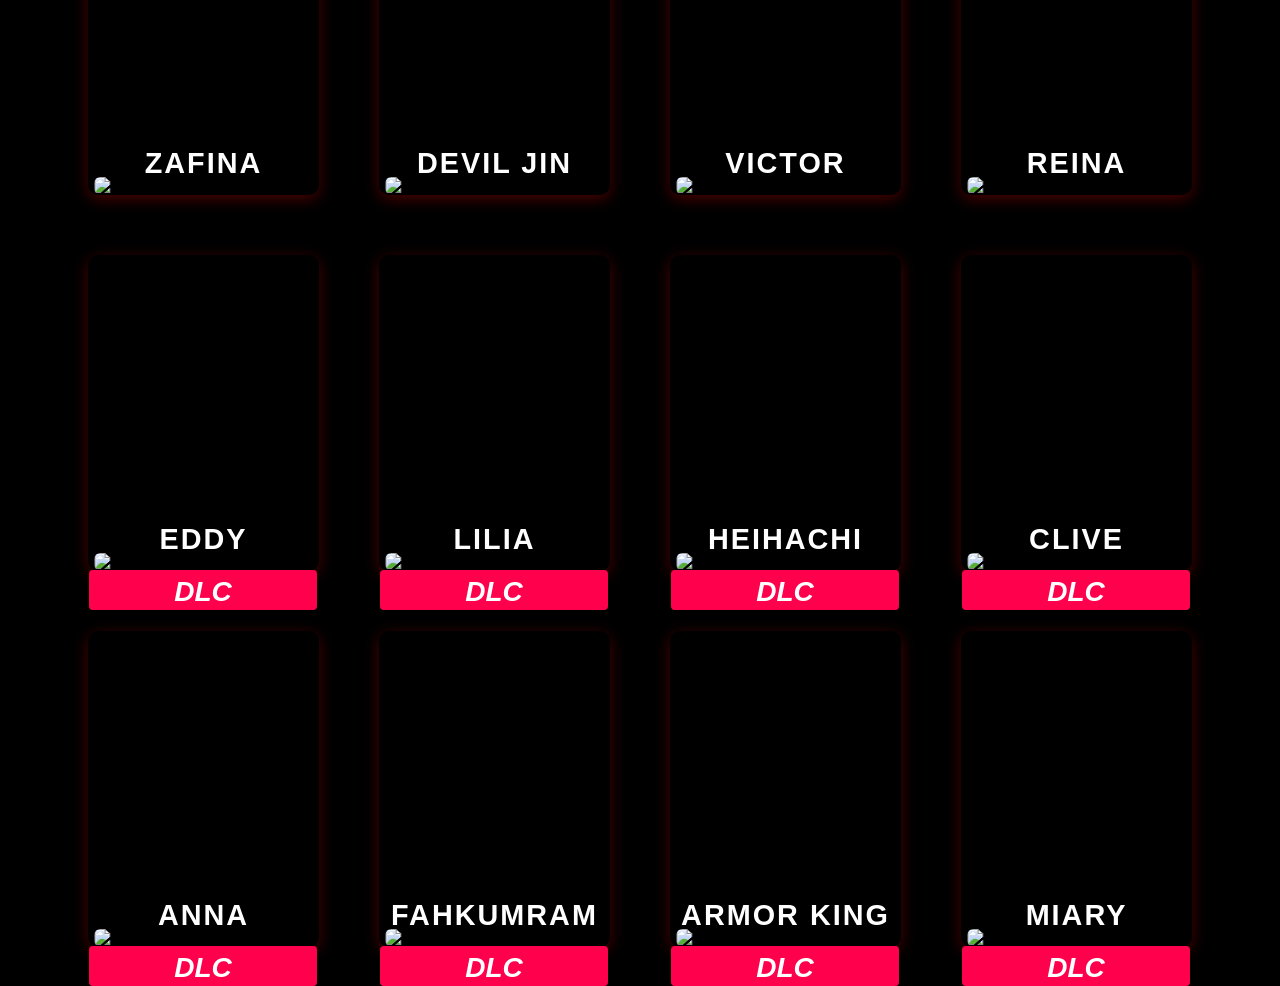
==== commit 9a2c4793: "Commit 4.6 - Fazer o modo RETRO" ====
--- a/tekken-master/index.html
+++ b/tekken-master/index.html
@@ -9,10 +9,10 @@
     <script src="main.js" defer></script>
 </head>
 
-<body>
-    <div class="title">
-        <img src="img/ESCOLHA-SEU-PERSONAGEM-16-10-2025.png" alt="">
-    </div>
+<div class="title">
+    <img src="img/ESCOLHA-SEU-PERSONAGEM-16-10-2025.png" alt="">
+    <button id="retroBtn">RETRO</button>
+</div>
 
     <div class="container">
 
@@ -353,15 +353,8 @@
               
             </div>
 
-    <div class="modal" id="myModal">
-        <span class="close">&times;</span>
-        <div id="caption"></div>
-        <img src="https://us-east-1-bandai.graphassets.com/AXzioIclSWilEjFtsMJPwz/XeLA1vLjRWyGGsIGBVcG" alt="" class="kazuya">
-        <img src="img/Captura_de_tela_2025-10-17_203258-removebg-preview.png" alt="" class="seta-um">
-        <img src="img/Captura_de_tela_2025-10-17_203305-removebg-preview.png" alt="" class="seta-dois">
-        <h2>KAZUYA MISHIMA</h2>
-        <h3>COLD-BLOODED OPRESSOR</h3>   
-    </div>
+
+
 
 
     
--- a/tekken-master/style.css
+++ b/tekken-master/style.css
@@ -165,7 +165,7 @@
 .modal h2 {
   text-align: center;
   color: white;
-  margin-top: -1050px;
+  margin-top: -1060px;
   margin-left: 490px;
   font-style: italic;
   font-size: 70px;
@@ -177,28 +177,69 @@
   text-align: center;
   color: white;
   margin-top: 39px;
-  margin-left: 273px;
+  margin-left: 405px;
   font-style: italic;
-  font-size: 30px;
+  font-size: 45px;
   font-family: "Titulo";
 }
 
 .seta-um {
+  width: 3%;
+  position: absolute;
+  top: 255px;
+  right: 440px;
+}
+
+.seta-dois{
   width: 4%;
-  position: absolute;
-  top: 246px;
-  right: 469px;
-}
-
-.seta-dois{
-  width: 6%;
   position: absolute;
   top: 160px;
   left: 940px;
 
 }
 
-
-
-
-
+.historia {
+  color: white;
+  font-size: 20px;
+  text-align: center;
+  margin-top: 60px;
+  margin-left: 300px;
+  margin-right: 300px;
+  font-family: 'Poppins', sans-serif;
+}
+
+#retroBtn {
+    padding: 100px 100px;
+    font-size: 50px;
+    font-weight: bold;
+    text-transform: uppercase;
+    color: #fff;
+    font-family: 'Tekken', sans-serif; 
+    background: linear-gradient(45deg, #ff0000, #ff8c00);
+    border: 3px solid #fff;
+    border-radius: 12px;
+    cursor: pointer;
+    box-shadow: 0 6px 0 #aa0000, 0 6px 18px rgba(0,0,0,0.4);
+    transition: all 0.2s ease;
+    margin: 30px auto 0 auto; 
+    display: block;
+    text-align: center;
+}
+
+
+#retroBtn:hover {
+    transform: translateY(-4px) scale(1.05);
+    box-shadow: 0 10px 0 #aa0000, 0 10px 25px rgba(0,0,0,0.5);
+}
+
+#retroBtn:active {
+    transform: translateY(2px) scale(0.98);
+    box-shadow: 0 3px 0 #aa0000, 0 3px 10px rgba(0,0,0,0.3);
+    background: linear-gradient(45deg, #ff4500, #ff7f50);
+}
+
+
+
+
+
+
